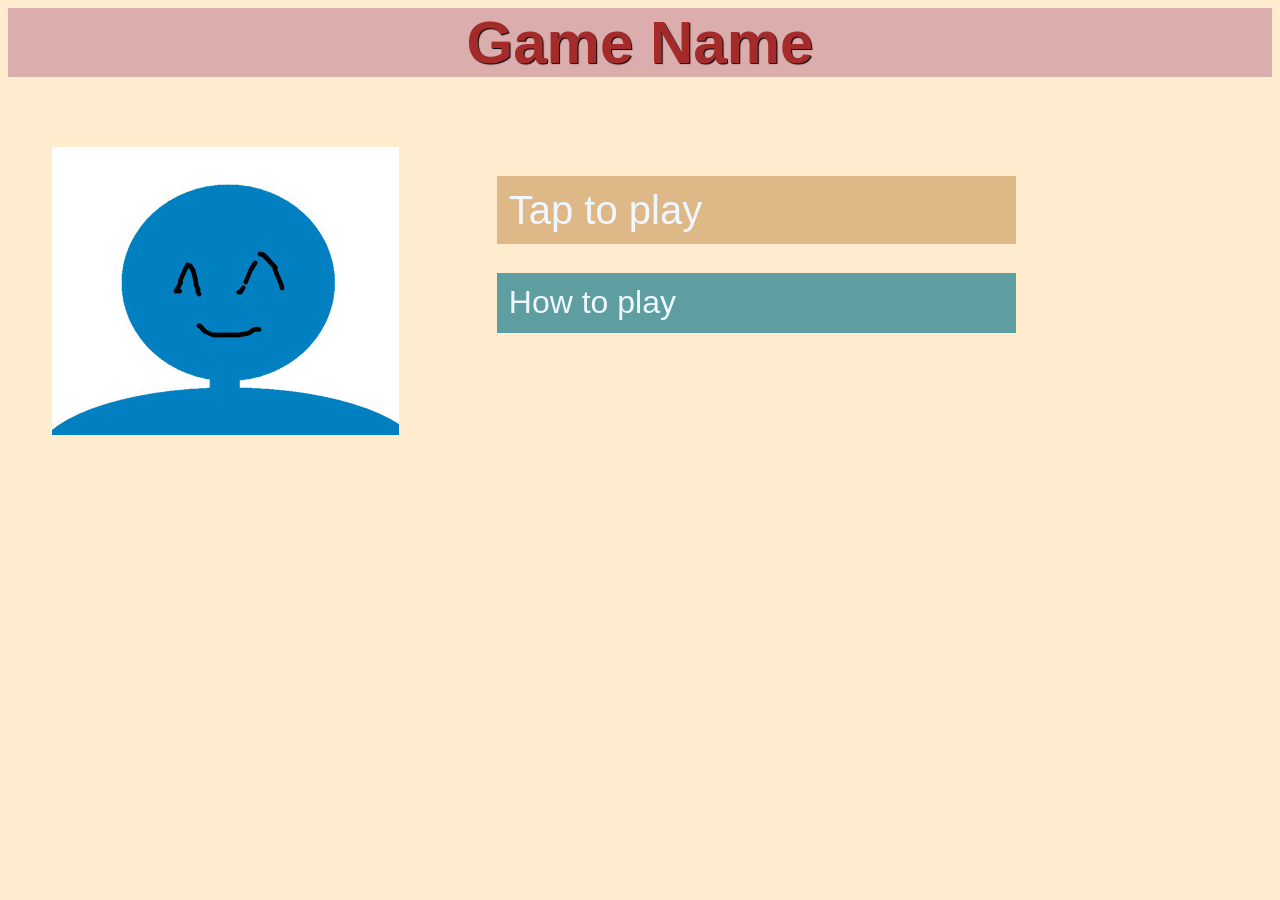
==== index.html @ 7a6710b2 "調整 CSS 以改善佈局，更新 HTML 檔案中的 JavaScript 路徑，並修正「如何遊玩」連結" ====
<!DOCTYPE html>
<html lang="en">

<head>
    <meta charset="UTF-8">
    <meta name="viewport" content="width=device-width, initial-scale=1.0">
    <title>Game Name[Home Page]</title>
    <link rel="stylesheet" href="./css/base.css">
    <link rel="stylesheet" href="./css/home.css">
</head>

<body>
    <div class="strongTitle title">Game Name</div>
    <div id="main">
        <div style="margin-top: 5vh;" class="flexContainer " >
            <div class="flexBox_img">
                <img class="role" src=".\img\avatar.jpg" alt="role image">
                <a href=""><div style="display: none;" class="button div_link" id="shop">change your role image</div></a>
            </div>
            <div class="flexBox_text">
                <a href=""><div style="display: none;" class="button div_link" id="login">Creat your character</div></a>
                <a href="./html/levelMap.html"><div class="button div_link" id="start">Tap to play</div></a>
                <a href="./html/howToPlay.html"><div class="button div_link" id="more">How to play</div></a>
            </div>
        </div>
    </div>
</body>

</html>
---- css/base.css ----
body{
    font-size: 40px;
    background-color: blanchedalmond;
    user-select: none;
    font-family: Verdana, Geneva, Tahoma, sans-serif;
}

.strongTitle{
    font-size: 1.5em;
    text-shadow: 2px 2px 2px black;

}

.title{
    top:0;
    left:0;
    height: 10%;
    position: static;
    color:brown;
    background-color: rgb(219, 173, 173);
    font-weight: bold;
    text-align: center;
    text-shadow: 1px 1px 1px black;

}

#main{
    padding: 2%;
}

.flexContainer{
    width: 100vw;
    display: flex;
    height: auto;
    /* margin-top: 5vh; */
    flex-direction: row;
    align-items: flex-start;
    flex-wrap: nowrap;
}

.flexBox_img{
    flex:none;
    width: 30%;
    
    align-items:start;
    text-align: center;/*inline*/
}
.flexBox_text{
    width:45%;
    margin-left: 4vw;
    
    text-align: start;
    flex:none;

}

.role{
    object-fit:contain;
    max-width: 30vw; height: auto;
}

.button{
    margin: 5%;
    padding: 2%;
}

.button:hover{
    font-weight: bold;
    color:black;
    text-shadow: 0px 0px 5px white;
}


.data{
    text-align: end;
}

a{
    text-decoration: none;
    color:aliceblue;
    height: 100%;
}
@media (max-width:1200px) {
    body{
        font-size: 40px;
    }
}
@media (max-width:1250px) {
    body{
        font-size: 35px;
    }
}
@media (max-width:850px) {
    body{
        font-size: 30px;
    }
}
@media (max-width:600px) {
    body{
        font-size: 24px;
    }
}
---- css/home.css ----
#start{
    background-color: burlywood;
    
}

#more{
    background-color: cadetblue;
    font-size: 0.8em;
}
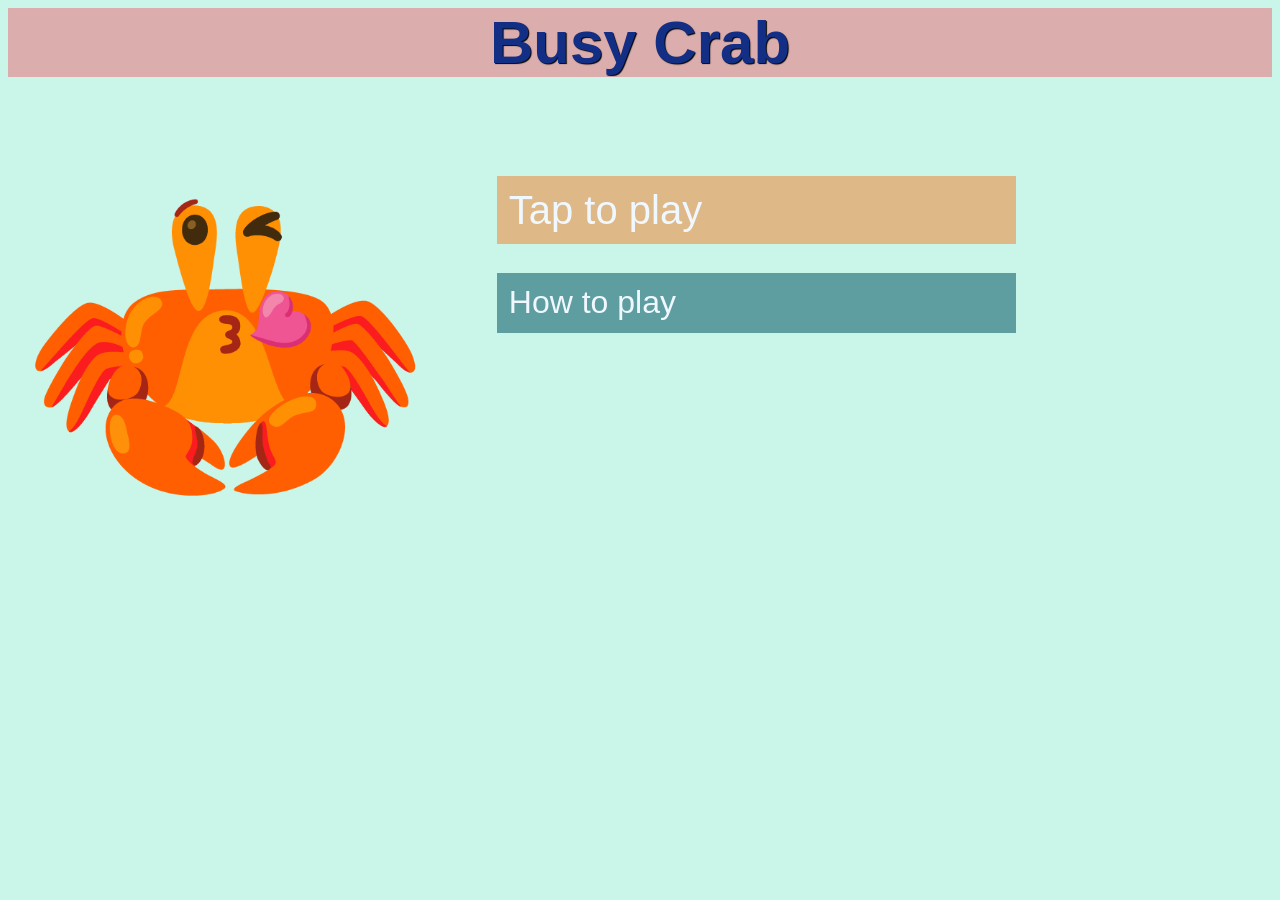
==== commit dfa52914: "Refactor code structure for improved readability and maintainability" ====
--- a/index.html
+++ b/index.html
@@ -4,17 +4,17 @@
 <head>
     <meta charset="UTF-8">
     <meta name="viewport" content="width=device-width, initial-scale=1.0">
-    <title>Game Name[Home Page]</title>
+    <title>Busy Crab[Home Page]</title>
     <link rel="stylesheet" href="./css/base.css">
     <link rel="stylesheet" href="./css/home.css">
 </head>
 
 <body>
-    <div class="strongTitle title">Game Name</div>
+    <div class="strongTitle title">Busy Crab</div>
     <div id="main">
         <div style="margin-top: 5vh;" class="flexContainer " >
             <div class="flexBox_img">
-                <img class="role" src=".\img\avatar.jpg" alt="role image">
+                <img class="role" src=".\img\avatar.png" alt="role image">
                 <a href=""><div style="display: none;" class="button div_link" id="shop">change your role image</div></a>
             </div>
             <div class="flexBox_text">
--- a/css/base.css
+++ b/css/base.css
@@ -1,6 +1,6 @@
 body{
     font-size: 40px;
-    background-color: blanchedalmond;
+    background-color: rgba(144, 237, 211, 0.473);
     user-select: none;
     font-family: Verdana, Geneva, Tahoma, sans-serif;
 }
@@ -16,7 +16,7 @@
     left:0;
     height: 10%;
     position: static;
-    color:brown;
+    color:rgb(19, 46, 133);
     background-color: rgb(219, 173, 173);
     font-weight: bold;
     text-align: center;
@@ -100,6 +100,11 @@
         font-size: 24px;
     }
 }
+@media (max-width:500px) {
+    body{
+        font-size: 20px;
+    }
+}
 
 
 
@@ -109,4 +114,3 @@
 
 
 
-
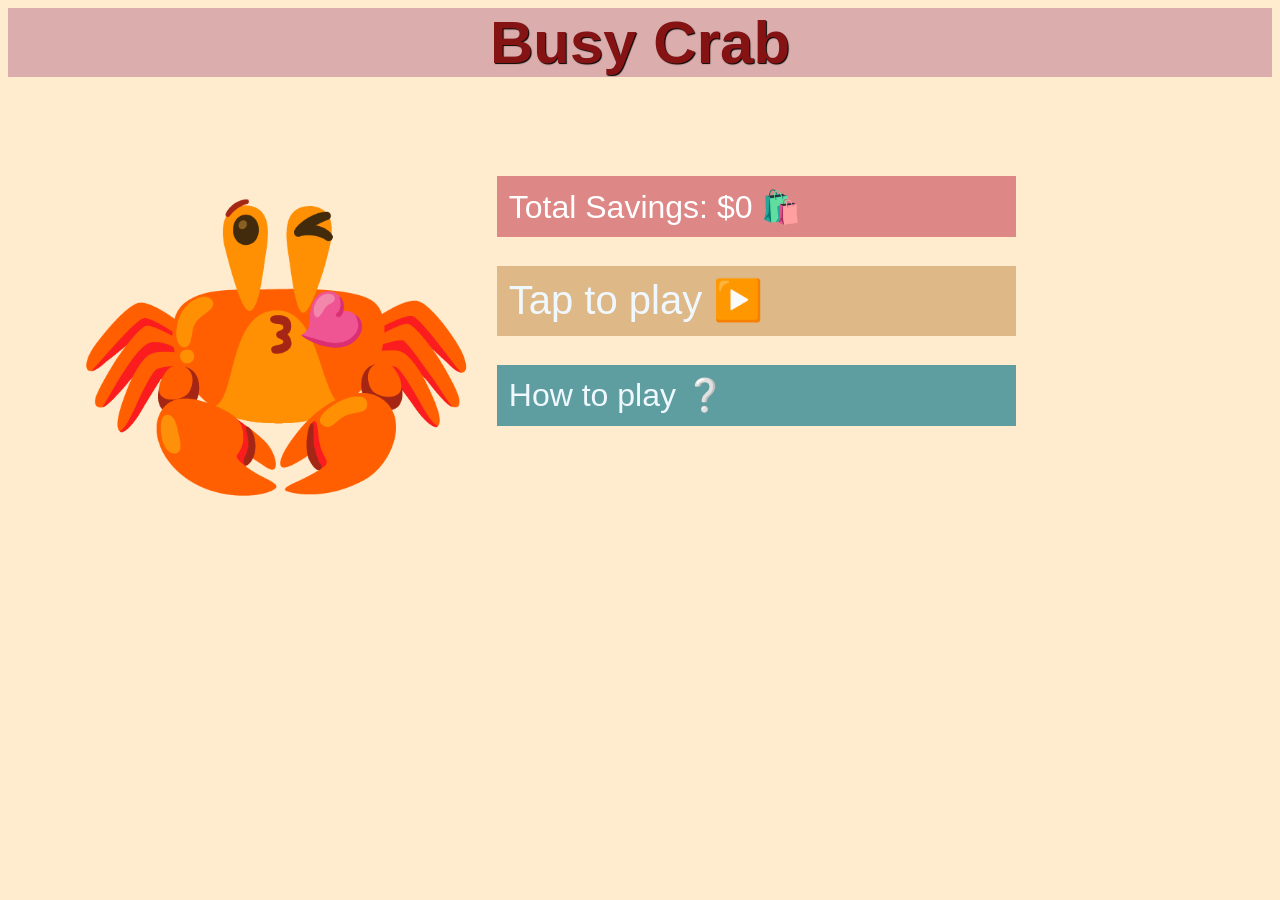
==== commit 214d3e2c: "Add total saving display functionality to home.js" ====
--- a/index.html
+++ b/index.html
@@ -7,6 +7,7 @@
     <title>Busy Crab[Home Page]</title>
     <link rel="stylesheet" href="./css/base.css">
     <link rel="stylesheet" href="./css/home.css">
+    <script src="https://code.jquery.com/jquery-3.7.1.min.js"></script><link rel="icon" href="../img/avatar.png" type="image/png">
 </head>
 
 <body>
@@ -18,12 +19,14 @@
                 <a href=""><div style="display: none;" class="button div_link" id="shop">change your role image</div></a>
             </div>
             <div class="flexBox_text">
-                <a href=""><div style="display: none;" class="button div_link" id="login">Creat your character</div></a>
-                <a href="./html/levelMap.html"><div class="button div_link" id="start">Tap to play</div></a>
-                <a href="./html/howToPlay.html"><div class="button div_link" id="more">How to play</div></a>
+                <!-- <a href=""><input id = "username" type="text" placeholder="Enter your name"></a> -->
+                <!-- <a href="./html/shop.html"><div class="button" id = "data">  Total Savings: $<span id="totalSaving"></span> 🛍️</div></a> -->
+                <div class="button" id = "data">  Total Savings: $<span id="totalSaving"></span> 🛍️</div></a>
+                <a href="./html/levelMap.html"><div class="button div_link" id="start">Tap to play ▶️</div></a>
+                <a href="./html/howToPlay.html"><div class="button div_link" id="more">How to play ❔</div></a>
             </div>
         </div>
     </div>
 </body>
-
+<script src="./js/home.js"></script>
 </html>
--- a/css/base.css
+++ b/css/base.css
@@ -1,10 +1,13 @@
 body{
     font-size: 40px;
-    background-color: rgba(144, 237, 211, 0.473);
+    background-color: blanchedalmond;
     user-select: none;
     font-family: Verdana, Geneva, Tahoma, sans-serif;
 }
 
+img{
+    user-select: none;
+}
 .strongTitle{
     font-size: 1.5em;
     text-shadow: 2px 2px 2px black;
@@ -16,7 +19,7 @@
     left:0;
     height: 10%;
     position: static;
-    color:rgb(19, 46, 133);
+    color:rgb(133, 19, 19);
     background-color: rgb(219, 173, 173);
     font-weight: bold;
     text-align: center;
@@ -56,7 +59,9 @@
 
 .role{
     object-fit:contain;
-    max-width: 30vw; height: auto;
+    max-width: 30vw; 
+    height: auto;
+    margin-left: 4vw ;
 }
 
 .button{
--- a/css/home.css
+++ b/css/home.css
@@ -1,4 +1,13 @@
-
+body{
+    background-image: url("../assets/home_bg.png");
+    background-size: cover;
+    background-position: center;
+    color: white;
+}
+#data{
+    background-color: rgb(222, 135, 135);
+    font-size: 0.8em;
+}
 
 #start{
     background-color: burlywood;
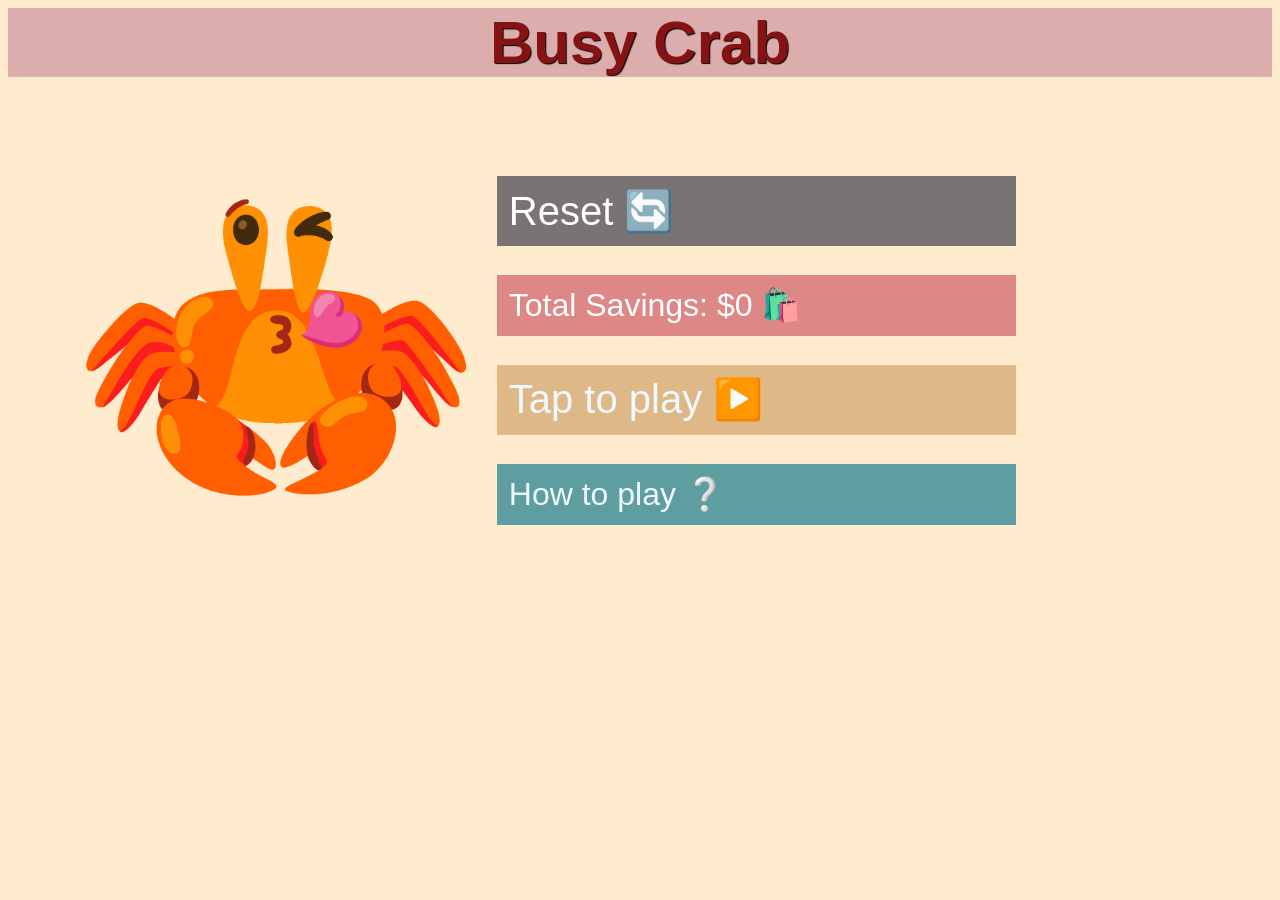
==== commit 7e1aa5d9: "Refactor code structure for improved readability and maintainability" ====
--- a/index.html
+++ b/index.html
@@ -21,7 +21,8 @@
             <div class="flexBox_text">
                 <!-- <a href=""><input id = "username" type="text" placeholder="Enter your name"></a> -->
                 <!-- <a href="./html/shop.html"><div class="button" id = "data">  Total Savings: $<span id="totalSaving"></span> 🛍️</div></a> -->
-                <div class="button" id = "data">  Total Savings: $<span id="totalSaving"></span> 🛍️</div></a>
+                <div class="button" id = "reset">Reset 🔄</div></a>
+                <div class="button" id = "data"> Total Savings: $<span id="totalSaving"></span> 🛍️</div></a>
                 <a href="./html/levelMap.html"><div class="button div_link" id="start">Tap to play ▶️</div></a>
                 <a href="./html/howToPlay.html"><div class="button div_link" id="more">How to play ❔</div></a>
             </div>
--- a/css/base.css
+++ b/css/base.css
@@ -73,6 +73,7 @@
     font-weight: bold;
     color:black;
     text-shadow: 0px 0px 5px white;
+    cursor: pointer;
 }
 
 
@@ -110,6 +111,11 @@
         font-size: 20px;
     }
 }
+@media (max-width:394px) {
+    body{
+        font-size: 15px;
+    }
+}
 
 
 
@@ -119,3 +125,4 @@
 
 
 
+
--- a/css/home.css
+++ b/css/home.css
@@ -4,6 +4,11 @@
     background-position: center;
     color: white;
 }
+
+#reset{
+    background-color: rgb(121, 115, 115);
+}
+
 #data{
     background-color: rgb(222, 135, 135);
     font-size: 0.8em;
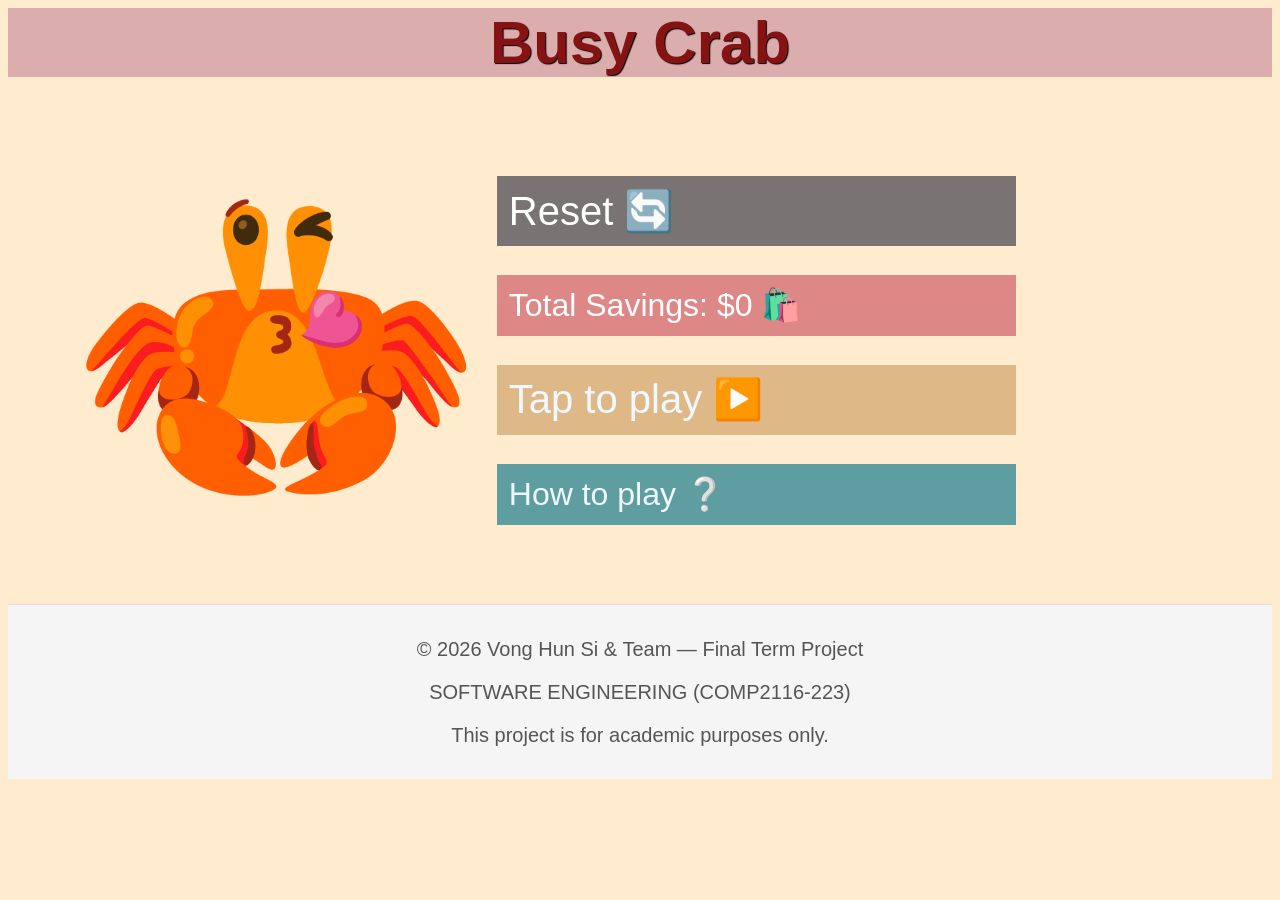
==== commit dbdc3085: "新增頁腳內容並修正遊戲提示文字中的拼寫錯誤" ====
--- a/index.html
+++ b/index.html
@@ -7,7 +7,7 @@
     <title>Busy Crab[Home Page]</title>
     <link rel="stylesheet" href="./css/base.css">
     <link rel="stylesheet" href="./css/home.css">
-    <script src="https://code.jquery.com/jquery-3.7.1.min.js"></script><link rel="icon" href="../img/avatar.png" type="image/png">
+    <script src="https://code.jquery.com/jquery-3.7.1.min.js"></script><link rel="icon" href="./img/avatar.png" type="image/png">
 </head>
 
 <body>
@@ -28,6 +28,15 @@
             </div>
         </div>
     </div>
+    
+    <footer>
+        <div class="footer-content">
+        <p>&copy; 2026 Vong Hun Si &amp; Team &mdash; Final Term Project</p>
+        <p>SOFTWARE ENGINEERING (COMP2116-223)</p>
+            <p>This project is for academic purposes only.</p>
+        </div>
+
+    </footer>
 </body>
 <script src="./js/home.js"></script>
 </html>
--- a/css/base.css
+++ b/css/base.css
@@ -86,6 +86,20 @@
     color:aliceblue;
     height: 100%;
 }
+
+footer{
+    font-size: 0.5em;
+    text-align: center;
+    padding: 1%;
+    color: #555;
+    background-color: #f5f5f5;
+    background-color: #f5f5f5;
+    border-top: 1px solid #ddd;
+    margin-top: 2%;
+
+
+}
+
 @media (max-width:1200px) {
     body{
         font-size: 40px;
--- a/css/home.css
+++ b/css/home.css
@@ -7,6 +7,7 @@
 
 #reset{
     background-color: rgb(121, 115, 115);
+    
 }
 
 #data{
